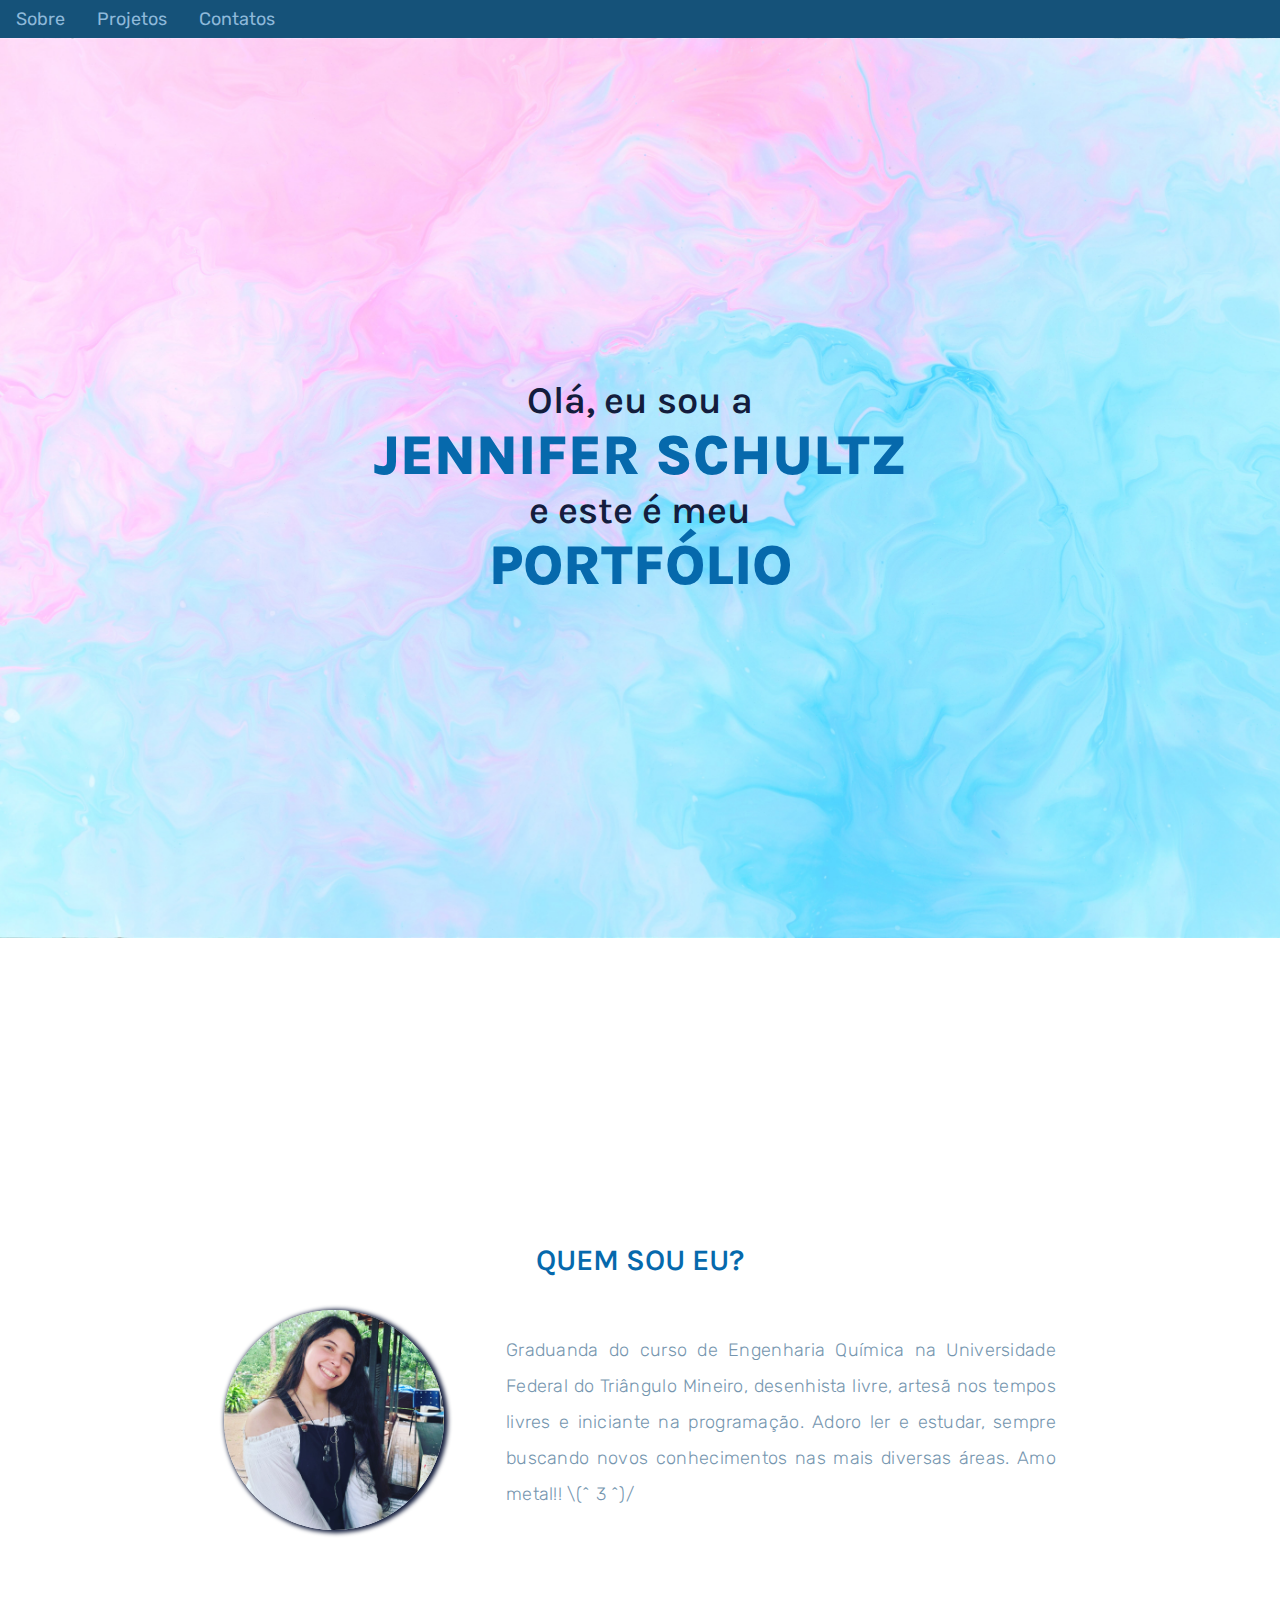
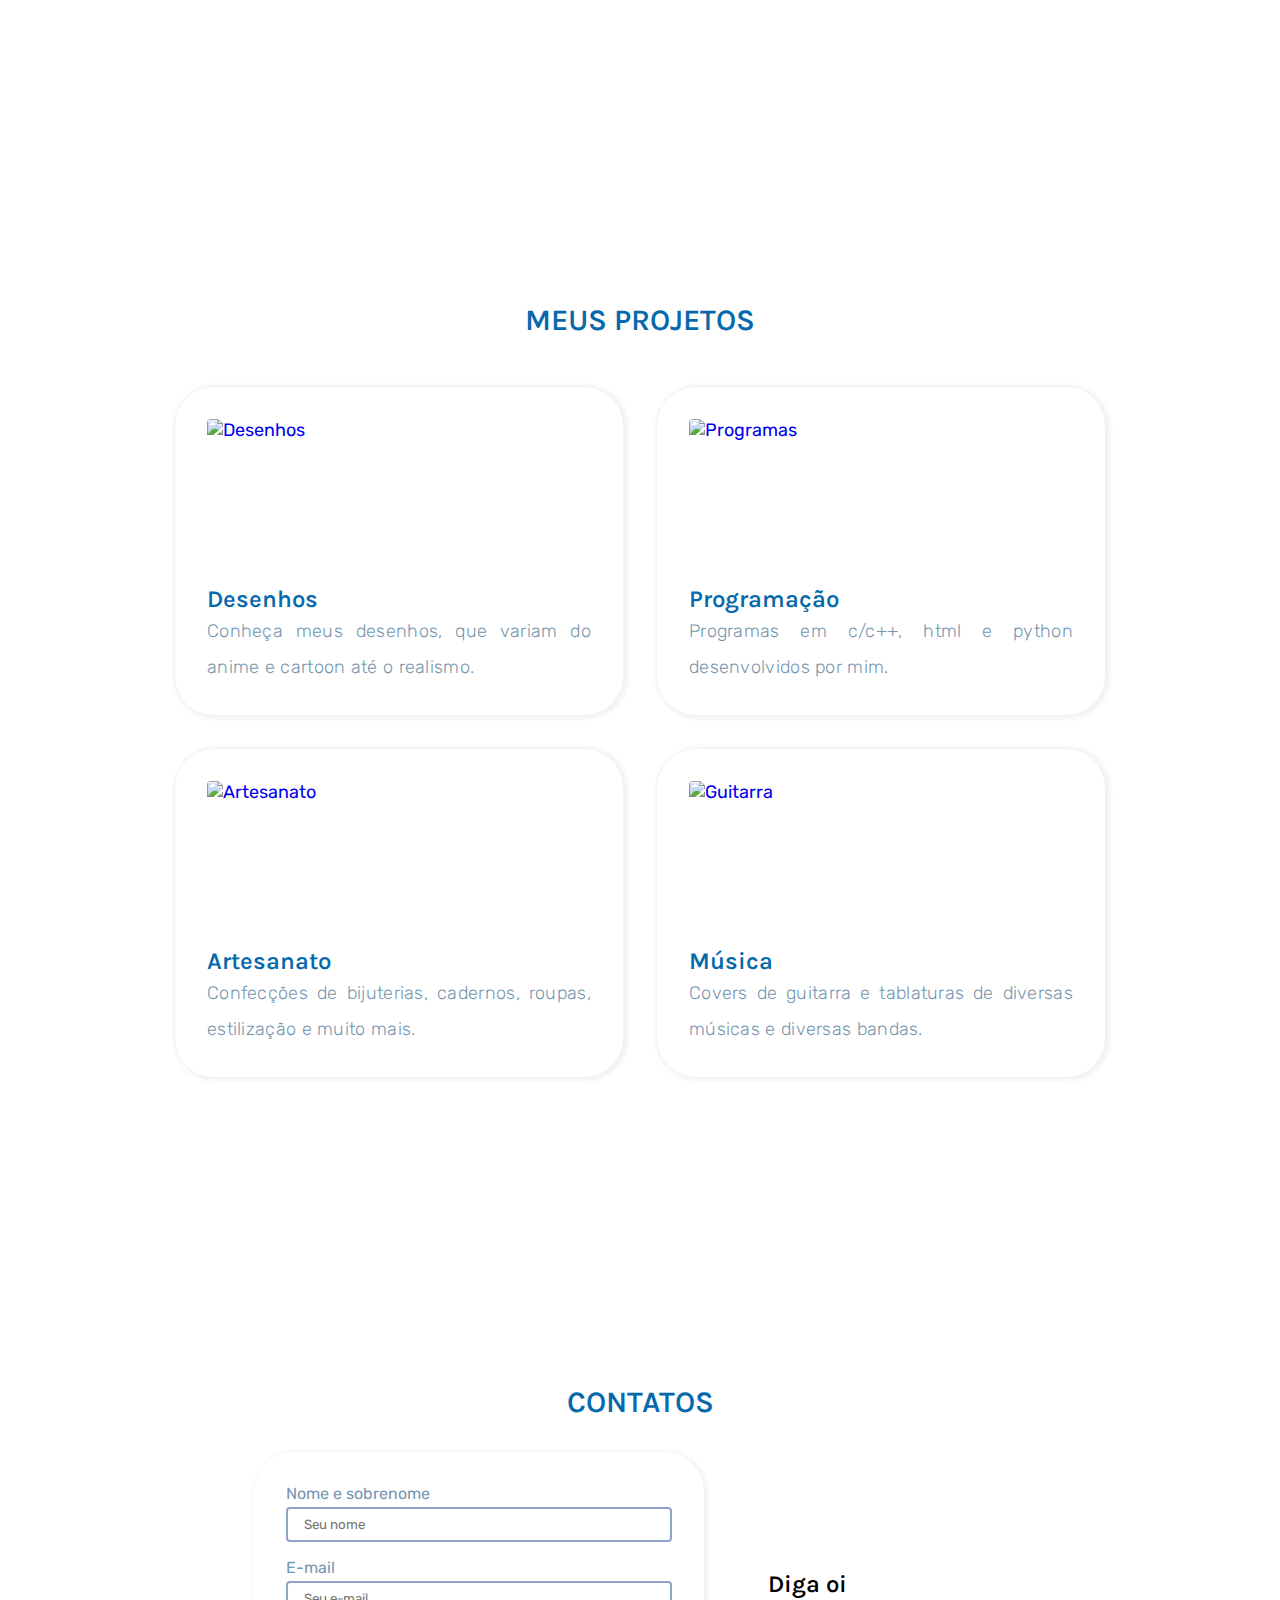
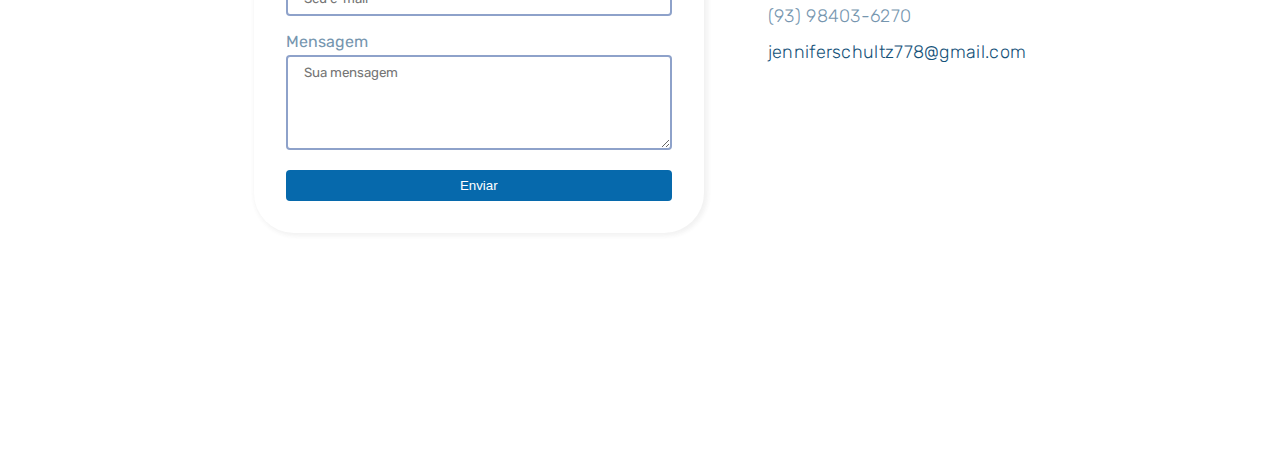
==== index.html @ 792eda5a "Add files via upload" ====
<!DOCTYPE html>
<html lang="en">

<head>
    <meta charset="UTF-8">
    <meta http-equiv="X-UA-Compatible" content="IE=edge">
    <meta name="viewport" content="width=device-width, initial-scale=1.0">
    <title>Jennifer Schultz de Carvalho</title>
    <link rel="stylesheet" href="https://use.fontawesome.com/releases/v5.15.4/css/all.css"
        integrity="sha384-DyZ88mC6Up2uqS4h/KRgHuoeGwBcD4Ng9SiP4dIRy0EXTlnuz47vAwmeGwVChigm" crossorigin="anonymous">
    <link rel="preconnect" href="https://fonts.googleapis.com">
    <link rel="preconnect" href="https://fonts.gstatic.com" crossorigin>
    <link
        href="https://fonts.googleapis.com/css2?family=Karla:wght@300;400;600&family=Rubik:wght@300;400;600&display=swap"
        rel="stylesheet">
    <link rel="stylesheet" href="./css/styles.css">
</head>

<body>

    <nav>
        <ul>
            <li><a href="#about">Sobre</a></li>
            <li><a href="#projects">Projetos</a></li>
            <li><a href="#contacts">Contatos</a></li>

        </ul>
    </nav>

    <section id="home">
        <h1>
            <span>Olá, eu sou a</span>
            <strong>Jennifer Schultz</strong>
            <span>e este é meu</span>
            <strong>portfólio</strong>
        </h1>
    </section>

    <section id="about">
        <h5>Quem sou eu?</h5>
        <div class="about-container">
            <div class="about-image">
                <img src="./assets/me.jpg" alt="Jennifer Schultz de Carvalho" />
            </div>
            <p>
                Graduanda do curso de Engenharia Química na Universidade Federal do Triângulo Mineiro,
                desenhista livre, artesã nos tempos livres e iniciante na programação. Adoro ler e estudar,
                sempre buscando novos conhecimentos nas mais diversas áreas. Amo metal!! \(^ 3 ^)/

            </p>
        </div>

    </section>
    <section id="projects">
        <h5>Meus projetos</h5>

        <div class="container">
            <a target="_blank" href="https://www.google.com" class="card">
                <div class="image-container">
                    <img src="https://images.unsplash.com/photo-1585840887185-dc28a1b86ea0?ixlib=rb-1.2.1&ixid=MnwxMjA3fDB8MHxwaG90by1wYWdlfHx8fGVufDB8fHx8&auto=format&fit=crop&w=870&q=80"
                        alt="Desenhos" />
                </div>
                <h6>Desenhos</h6>
                <p>Conheça meus desenhos, que variam do anime e cartoon até o realismo.</p>
            </a>

            <a target="_blank" href="https://www.google.com" class="card">
                <div class="image-container">
                    <img src="https://images.unsplash.com/photo-1542831371-29b0f74f9713?ixlib=rb-1.2.1&ixid=MnwxMjA3fDB8MHxwaG90by1wYWdlfHx8fGVufDB8fHx8&auto=format&fit=crop&w=870&q=80"
                        alt="Programas" />
                </div>
                <h6>Programação</h6>
                <p>Programas em c/c++, html e python desenvolvidos por mim.</p>
            </a>

            <a target="_blank" href="https://www.google.com" class="card">
                <div class="image-container">
                    <img src="https://images.unsplash.com/photo-1513785077084-84adb77e90ab?ixlib=rb-1.2.1&ixid=MnwxMjA3fDB8MHxzZWFyY2h8MXx8YXJ0ZXNhbmFsfGVufDB8fDB8fA%3D%3D&auto=format&fit=crop&w=500&q=60"
                        alt="Artesanato" />
                </div>
                <h6>Artesanato</h6>
                <p>Confecções de bijuterias, cadernos, roupas, estilização e muito mais. </p>
            </a>

            <a target="_blank" href="https://www.google.com" class="card">
                <div class="image-container">
                    <img src="https://images.unsplash.com/photo-1564186763535-ebb21ef5277f?ixlib=rb-1.2.1&ixid=MnwxMjA3fDB8MHxzZWFyY2h8NXx8ZWxlY3RyaWMlMjBndWl0YXJ8ZW58MHx8MHx8&auto=format&fit=crop&w=500&q=60"
                        alt="Guitarra" />
                </div>
                <h6>Música</h6>
                <p>Covers de guitarra e tablaturas de diversas músicas e diversas bandas. </p>
            </a>

        </div>
    </section>

    <section id="contacts">
        <h5>Contatos</h5>
        <div class="contacts-container">
            <form action="https://formspree.io/f/moqravdk" method="POST">
                <div class="input-container">
                    <label for="name">Nome e sobrenome</label>
                    <input type="text" name="name" id="name" placeholder="Seu nome" />
                </div>

                <div class="input-container">
                    <label for="email">E-mail</label>
                    <input type="email" name="email" id="email" placeholder="Seu e-mail" />
                </div>

                <div class="text-area-container">
                    <label for="message">Mensagem</label>
                    <textarea rows="5" name="message" id="message" placeholder="Sua mensagem"></textarea>
                </div>
                <button type="submit">Enviar</button>
            </form>

            <div class="contacts-content">
                <div class="say-hello">
                    <h6>Diga oi</h6>
                    <p>(93) 98403-6270</p>
                </div>
                <div class="email-plus-links">
                    <p>
                        <a href="mailto:jenniferschultz778@gmail.com" class="contacts-email">
                            <i class="fas fa-arrow-right custom-icon"></i>
                            jenniferschultz778@gmail.com
                        </a>
                    </p>

                    <ul>
                        <li><a target="_blank" href="https://www.instagram.com/gwenhwyfar_s2/" rel="noopener"
                                class="fab fa-instagram"></a>
                        </li>
                        <li><a target="_blank" href="https://www.facebook.com/jennifer.schultz.5283/" rel="noopener"
                                class="fab fa-facebook"></a></li>
                        <li><a target="_blank" href="https://twitter.com/JyittetheRed" rel="noopener"
                                class="fab fa-twitter"></a></li>
                        <li><a target="_blank" href="https://github.com/JenniferSchultz" rel="noopener"
                                class="fab fa-github"></a></li>
                        <li><a target="_blank"
                                href="https://www.linkedin.com/in/jennifer-schultz-de-carvalho-9207b3168?lipi=urn%3Ali%3Apage%3Ad_flagship3_profile_view_base_contact_details%3BLw28sNIQTjGxJJdbSM0dmw%3D%3D"
                                rel="noopener" class="fab fa-linkedin"></a></li>
                    </ul>

                </div>

            </div>
        </div>
    </section>

    <button onclick="toTop()" id="to-top-btn"><i class="fas fa-arrow-up"></i></button>

    <script src="js/main.js"></script>
</body>

</html>
---- css/styles.css ----
/* CSS HEX */
/* https://coolors.co/bee9e8-62b6cb-1b4965-cae9ff-5fa8d3 */
/* CSS HEX */
/*
--powder-blue: #bee9e8ff;
--maximum-blue: #62b6cbff;
--indigo-dye: #1b4965ff;
--columbia-blue: #cae9ffff;
--carolina-blue: #5fa8d3ff;

/*https://coolors.co/ef798a-f7a9a8-7d82b8-613f75-e5c3d1 */
/* CSS HEX */
/*
--ultra-red: #ef798aff;
--pastel-pink: #f7a9a8ff;
--middle-blue-purple: #7d82b8ff;
--cyber-grape: #613f75ff;
--queen-pink: #e5c3d1ff;  

-> Cores antes:
--primary-color:           #0669ac;
    --primary-color-light: #42a6e9;
    --white-color:         #ffffff;
    --p-color:             #7696af; 
    --p-color-light:       #8eb9da;
    --menu-bg-color:       #155279;
    --gray-color:          #8da1cafd;
    --dark-color:          #131d3d;
    --dark-shadow-color:   #3d3d3d11;
    --dark-shadow-light:   #0a101a15;

*/

/* CSS Variables*/

:root {
    --primary-color:       #0669ac;
    --primary-color-light: #42a6e9;
    --white-color:         #ffffff;
    --background:          #0c1947;
    --p-color:             #7696af; 
    --p-color-light:       #8eb9da;
    --menu-bg-color:       #155279;
    --gray-color:          #8da1cafd;
    --dark-color:          #131d3d;
    --dark-shadow-color:   #3d3d3d11;
    --dark-shadow-light:   #0a101a15;
    --black-color:         #000000;

    /* typography*/
    --heading-font-family: 'Karla', sans-serif;
    --base-font-family: 'Rubik', sans-serif;
    --font-weight-bold:   600;
    --font-weight-normal: 400;
    --font-weight-light:  300;

    --h1-font-size:               56px;
    --h2-font-size:               48px;
    --h3-font-size:               38px;
    --h4-font-size:               34px;
    --h5-font-size:               30px;
    --h6-font-size:               24px;
    --p-font-size:                18px;
    --base-font-size:             16px;
    --button-font-size:           20px;

    /* borders */
    --border-radius-large:        100%;
    --border-radius-medium:       80px;
    --border-radius-small:        40px;
    --border-radius-mini:         4px;
    
}

/*==== Typography ====*/
body{
    font-family: var(--base-font-family);
    background: var(--white-color);
}

h1, h2, h3, h4, h5, h6 {
    font-family: var(--heading-font-family);
}

h1 {
    font-size: var(--h1-font-size);
}

h2 {
    font-size: var(--h2-font-size);
}

h3 {
    font-size: var(--h3-font-size);
}

h4 {
    font-size: var(--h4-font-size);
}

h5 {
    font-size: var(--h5-font-size);
}

h6 {
    font-size: var(--h6-font-size);
}

h1, h2, h3, h4, h5, h6 {
    font-weight: var(--font-weight-bold);
} 

p {
    font-size: var(--p-font-size);
    font-weight: var(--font-weight-light);
    line-height: 2em;
    letter-spacing: 0.3px;
    color: var(--p-color);
    text-align: justify;
    text-justify: inter-word;
}

a{
    font-size: var(--p-font-size);
    font-family: var(--base-font-family);
}

input, textarea {
    font-family: var(--base-font-family);
}

/*==== CSS Reset ==== */
* {
   padding: 0;
   margin: 0;
   box-sizing: border-box;
}

/*==== Global ====*/
a {
    text-decoration: none;
}
ul, ol {
    list-style: none;
}

html {
    scroll-behavior: smooth;
}

section {
    min-height: 100vh;
    padding: 64px 16px; /* padding: top-bottom left-right */
    display: flex;
    flex-direction: column;
    justify-content: center;
    align-items: center;
}

/*==== Nav Bar ====*/
nav{
    background: var(--menu-bg-color);
    width: 100%;
    display: flex;
    align-items: center;
    justify-content: flex-start;
}

nav ul {
    height: 100%;
    width: 100%;
    display: flex;
    align-items: center;
    justify-content: flex-start;

}

nav ul li {
    padding: 8px 16px;
}

nav ul li a {
    color: var(--p-color-light);
    transition: 300ms;
}

nav ul li a:hover {
    color: var(--white-color);
}

/* === Home ===*/
#home {
    background-image: url('../assets/cover4.jpg');
    background-repeat: no-repeat;
    background-position: center;
    background-size: cover;
}

#home h1 {
    display: flex;
    flex-direction: column;
    justify-content: center;
    align-items: center;
    text-align: center;
}

#home h1 span {
    font-size: var(--h3-font-size);
    color: var(--dark-color);
}

#home h1 strong {
    font-size: var(--h1-font-size);
    text-transform: uppercase;
    color: var(--primary-color);

}

/*==== About ====*/
#about h5 {
    text-align: center;
    margin-bottom: 32px;
    text-transform: uppercase;
    color: var(--primary-color);

}

#about .about-container {
    display: grid;
    grid-template-columns: 250px 550px;
    column-gap: 32px;
    justify-content: center;
    align-items: center;
}

@media (max-width: 900px) {
    #about .about-container {
        display: block;
        width: 90%;
    }

    #about .about-container .about-image {
        text-align: center;
        margin-bottom: 16px;
    }
}


#about .about-container .about-image img {
width: 220px;
height: 220px;
border-radius: var(--border-radius-large);
box-shadow: 2px 1px 4px 2px var(--dark-color); /* horizontal vertical spreed grossura*/
object-fit: cover;
}

/*==== Projects ====*/
#projects h5 {
    text-align: center;
    margin-bottom: 32px;
    text-transform: uppercase;
    color: var(--primary-color);
}

#projects .container {
    display: flex;
    flex-wrap: wrap; 
    justify-content: center;
    align-items: center;
}
#projects .container .card {
    padding: 32px 32px;
    border-radius: var(--border-radius-small);
    box-shadow: 2px 1px 4px 2px var(--dark-shadow-color);
    border: 1px solid var(--dark-shadow-color);
    height: 330px;
    max-width: 450px;
    margin: 16px;
    transition: 300ms;
    
}

#projects .container .card .image-container {
    width: 100%;
    height: 150px;

}

#projects .container .card .image-container img {
    width: 100%;
    height: 100%;
    object-fit: cover;
    border-radius: var(--border-radius-mini);
}

#projects .container .card h6 {
   width: 100%;
   color: var(--primary-color);
   margin-top: 16px;
}
#projects .container .card:hover {
    transform: translateY(-16px);
    box-shadow: 2px 1px 4px 2px var(--dark-shadow-light);
}
/*==== Contacts ====*/
#contacts h5 {
    text-align: center;
    margin-bottom: 32px;
    text-transform: uppercase;
    width: 100%;
    color: var(--primary-color);
}
#contacts .contacts-container {
    display: grid;
    grid-template-columns: 450px auto;
    column-gap: 64px;
    justify-content: center;
    align-items: center;
    width: 100%;
}

@media (max-width: 900px) {
    #contacts .contacts-container {
        display: block;
        width: 90%;
    }

}


#contacts form {
   border: none;
   box-shadow: 2px 1px 4px 2px var(--dark-shadow-color);
   border-radius: var(--border-radius-small);
   padding: 32px;
}

#contacts .input-container {
    display: flex;
    flex-direction: column;
    justify-content: flex-start;
}

#contacts label {
    color: var(--p-color);
}

#contacts input, textarea {
    padding: 8px 16px;
    border: 2px solid var(--gray-color);
    border-radius: var(--border-radius-mini);
    outline: 0;
    transition: 300ms;
    margin-top: 4px;
    margin-bottom: 16px;
}

#contacts textarea {
    width: 100%;
}

#contacts textarea:focus,
#contacts input:focus {
    border-color: var(--primary-color);
}

#contacts button {
    border-radius: var(--border-radius-mini);
    background-color: var(--primary-color);
    padding: 8px 16px;
    color: var(--white-color);
    border: none;
    width: 100%;
    transition: 300ms;
}

#contacts button:hover {
    background-color: var(--primary-color-light);
}


#contacts .contacts-email {
    color: var(--menu-bg-color);
    font-weight: 300;
}

#contacts ul {
    margin: 8px 0;
    display: flex;
    justify-content: flex-start;
    align-items: center;

}

#contacts ul a {
    color: var(--primary-color-light);
    font-size: var(--h6-font-size);
    margin: 5px 20px 5px 0;
    transition: 300ms;
}

#contacts ul a:hover {
    color: var(--dark-color);
    transform: translateY(-4px);
}

@media (max-width: 900px) {
    #contacts .contacts-content {
        margin: 64px 0;
        display: flex;
        flex-wrap: wrap;
        justify-content: space-between;
        align-items: center;
        
    }
    #contacts .contacts-content ul {
        margin: 0;
        justify-content: space-around;
        align-items: center;
    }

    #contacts .contacts-content ul a {
        margin: 0;
    }
}

@media (max-width: 500px) {
    #contacts .contacts-content ul {
        margin: 0;
        justify-content: space-between;
    }
}


/*==== Scroll to top ====*/
#to-top-btn {
    width: 48px;
    height: 48px;
    position: fixed;
    display: none;
    bottom: 20px;
    right: 20px;
    z-index: 99;
    border: none;
    outline: none;
    background: var(--primary-color);
    color: var(--white-color);
    cursor: pointer;
    padding: 15px;
    border-radius: var(--border-radius-large);
    font-size: var(--p-font-size);
    transition: 300ms;
    justify-content: center;
}

#to-top-btn:hover {
    background-color: var(--dark-color);
}
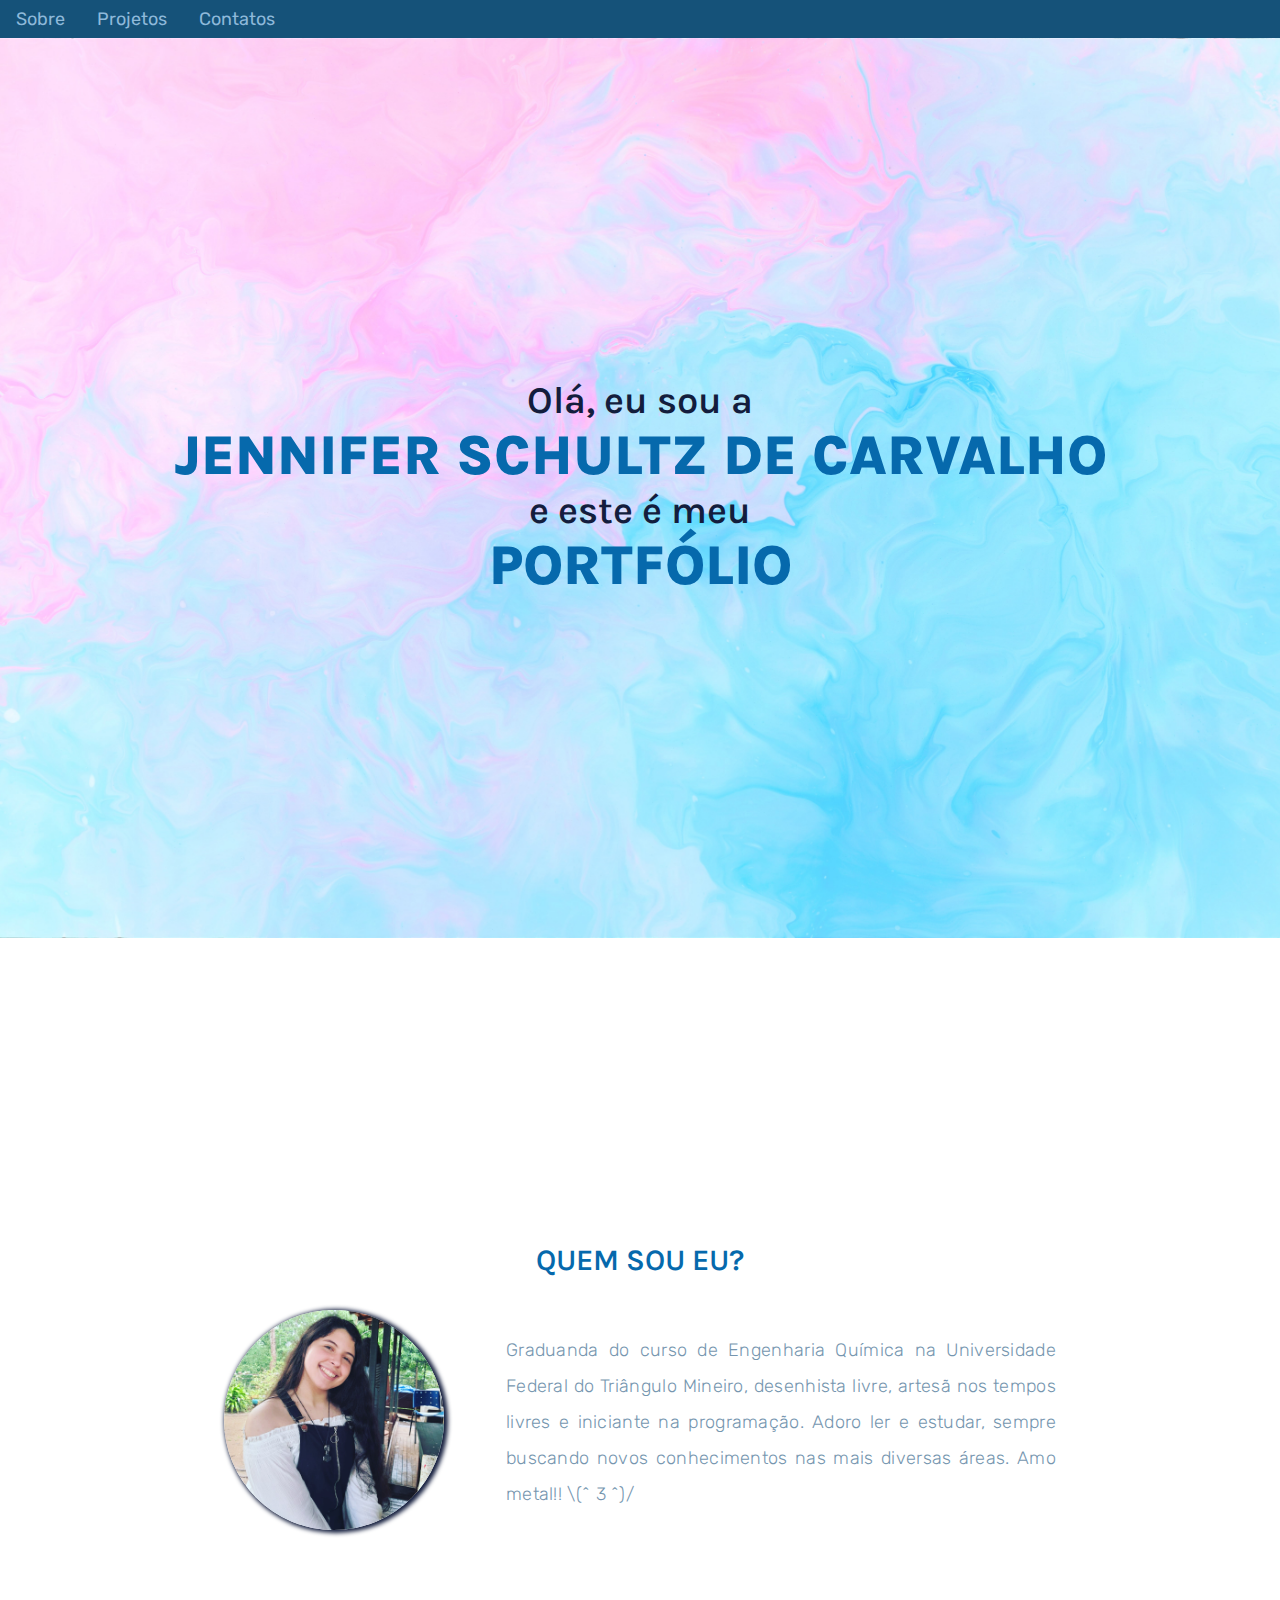
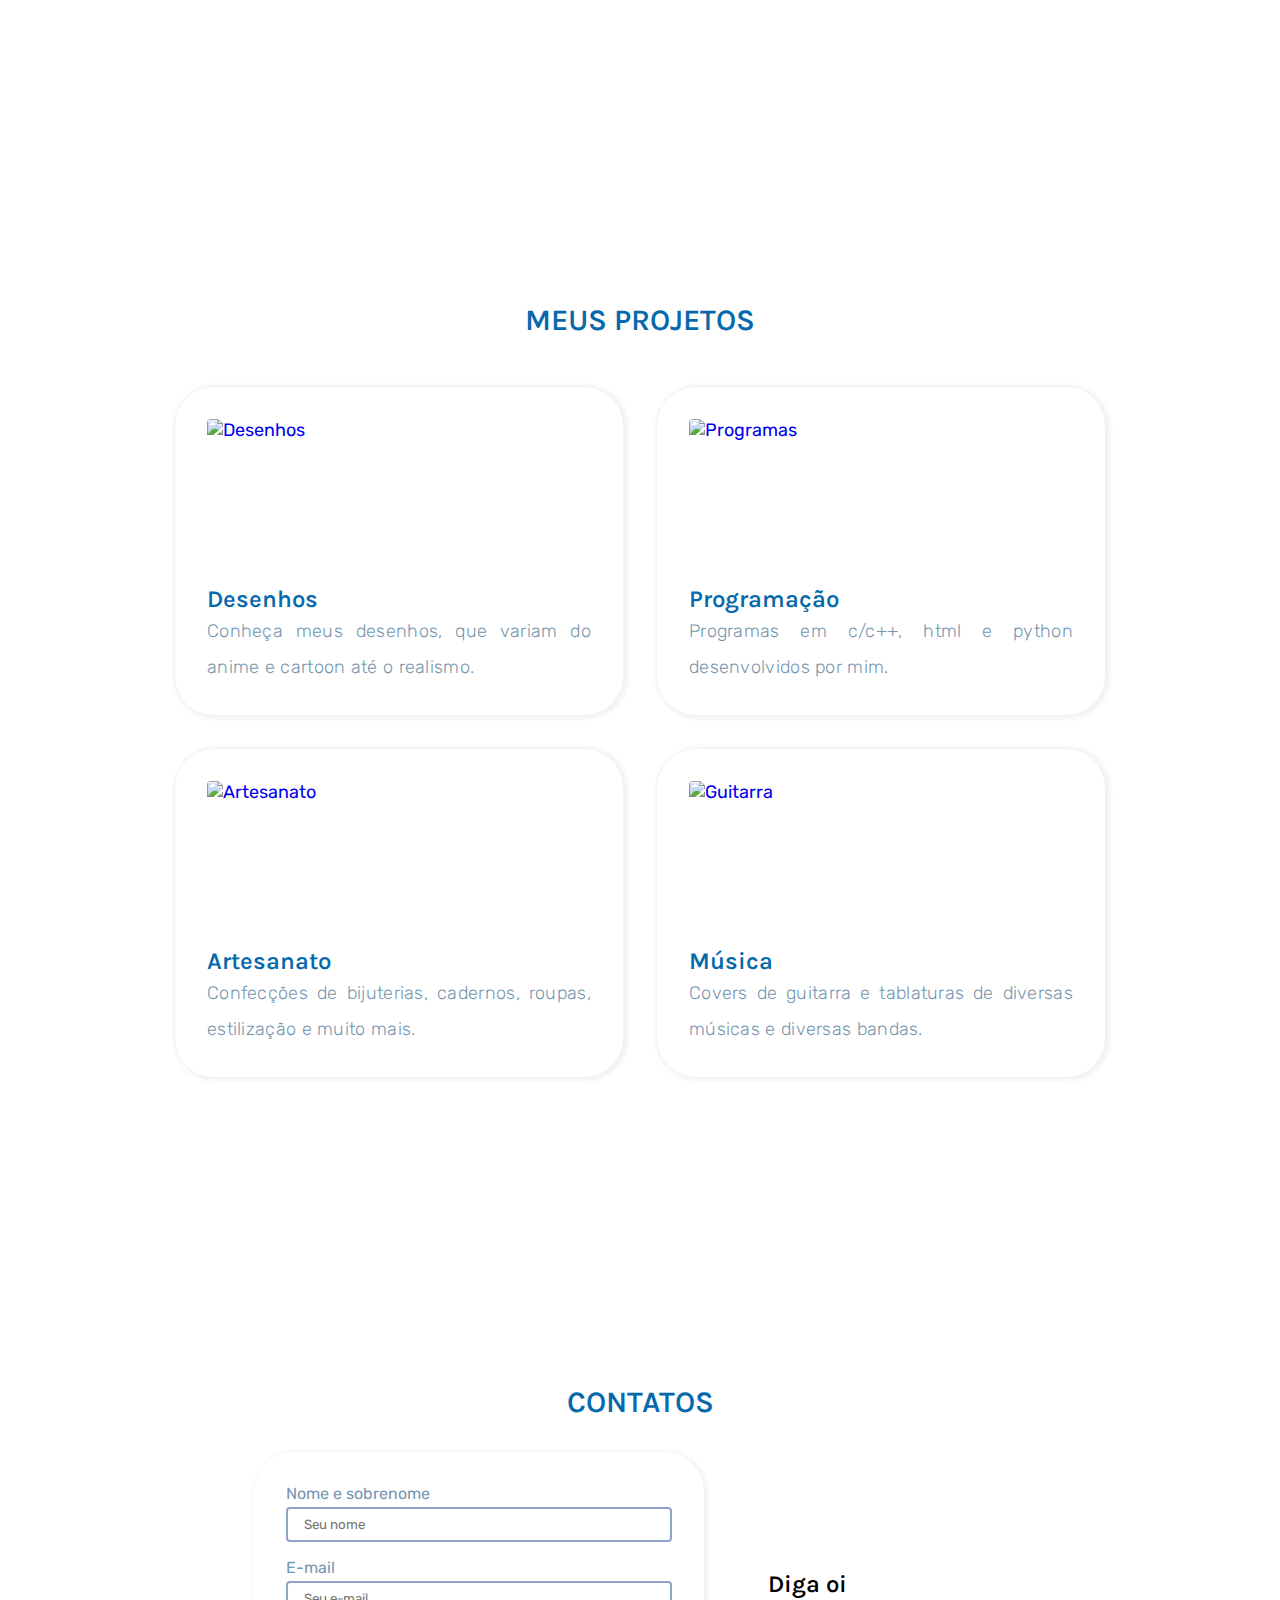
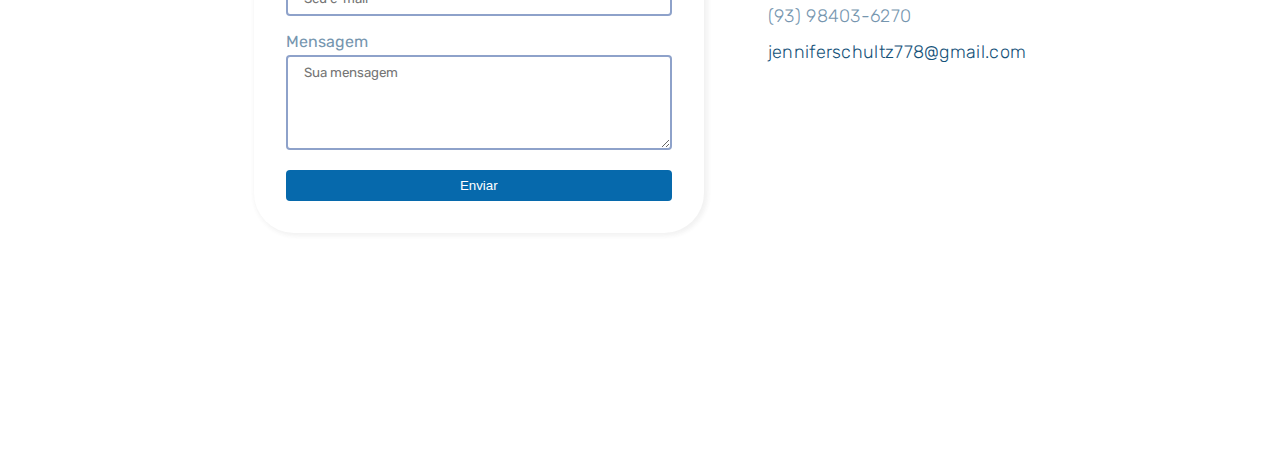
==== commit 87b7489c: "Update index.html" ====
--- a/index.html
+++ b/index.html
@@ -30,7 +30,7 @@
     <section id="home">
         <h1>
             <span>Olá, eu sou a</span>
-            <strong>Jennifer Schultz</strong>
+            <strong>Jennifer Schultz de Carvalho</strong>
             <span>e este é meu</span>
             <strong>portfólio</strong>
         </h1>
@@ -154,4 +154,4 @@
     <script src="js/main.js"></script>
 </body>
 
-</html>+</html>
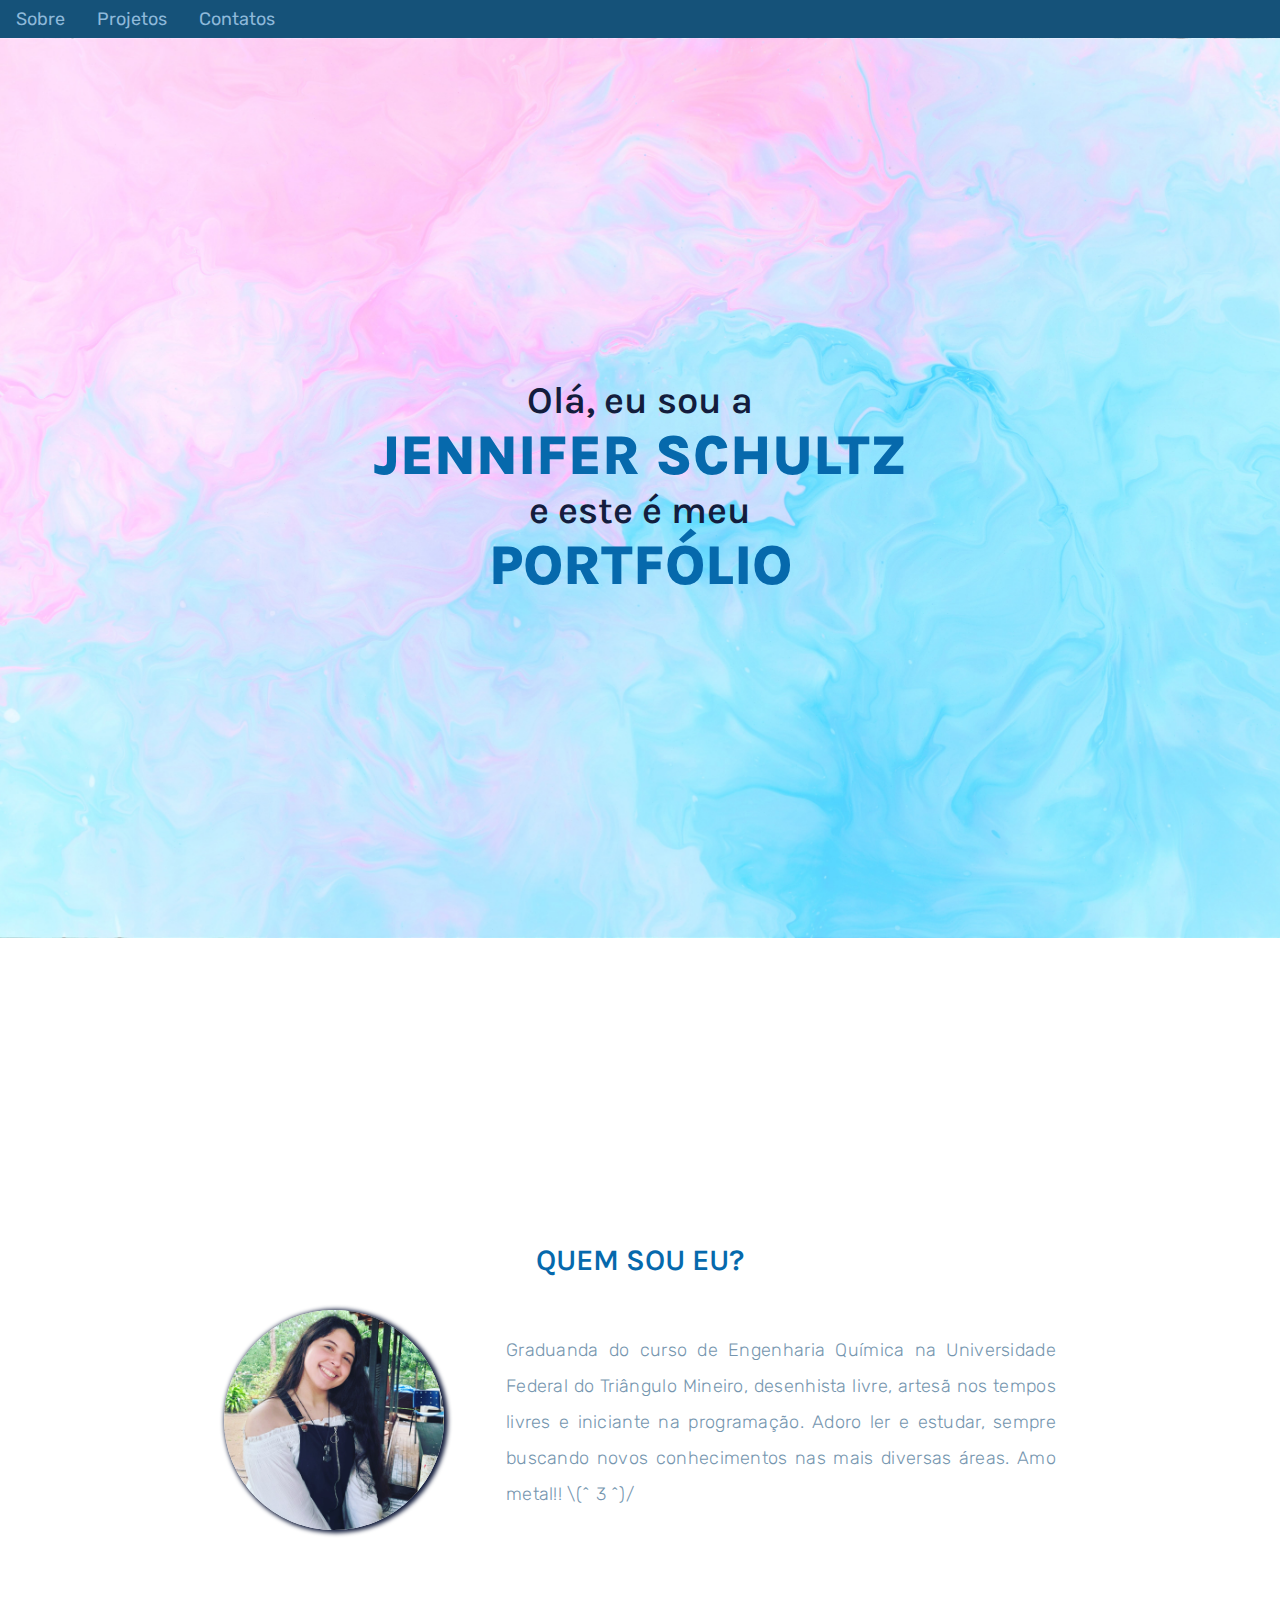
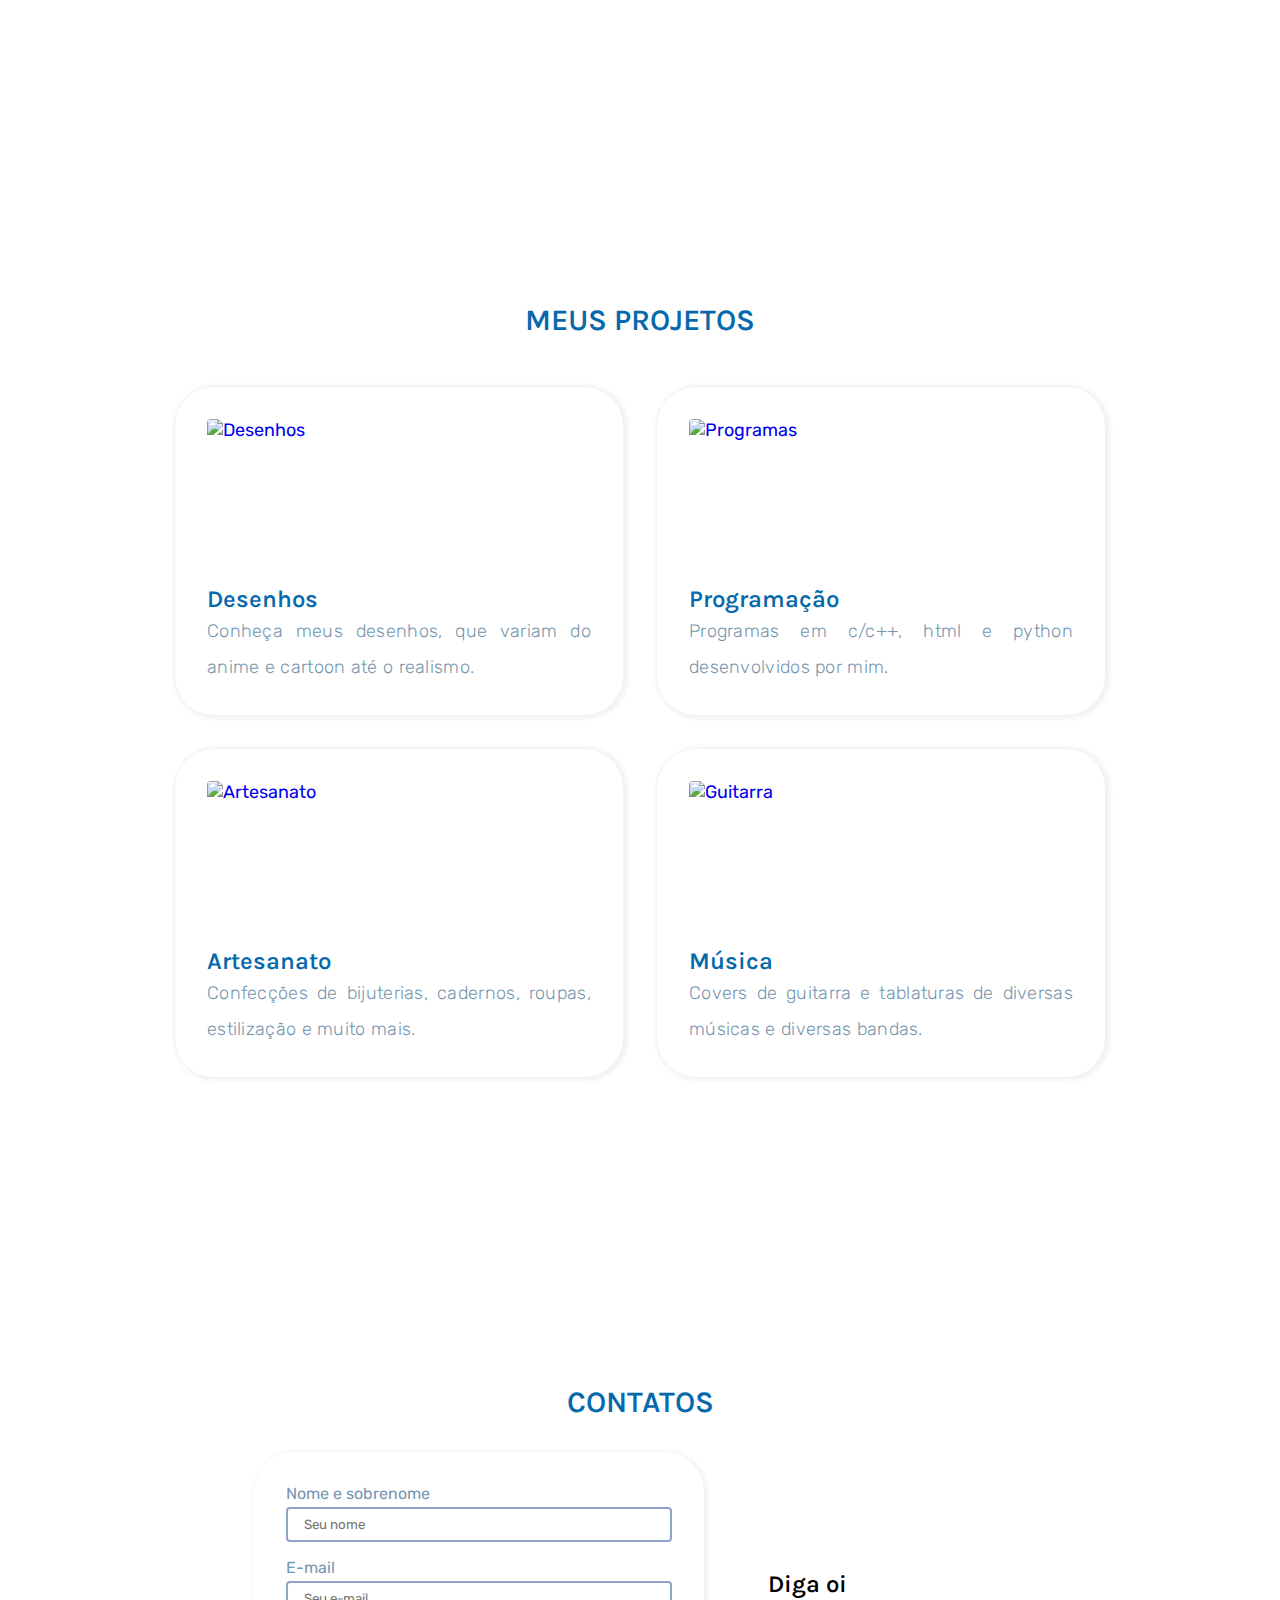
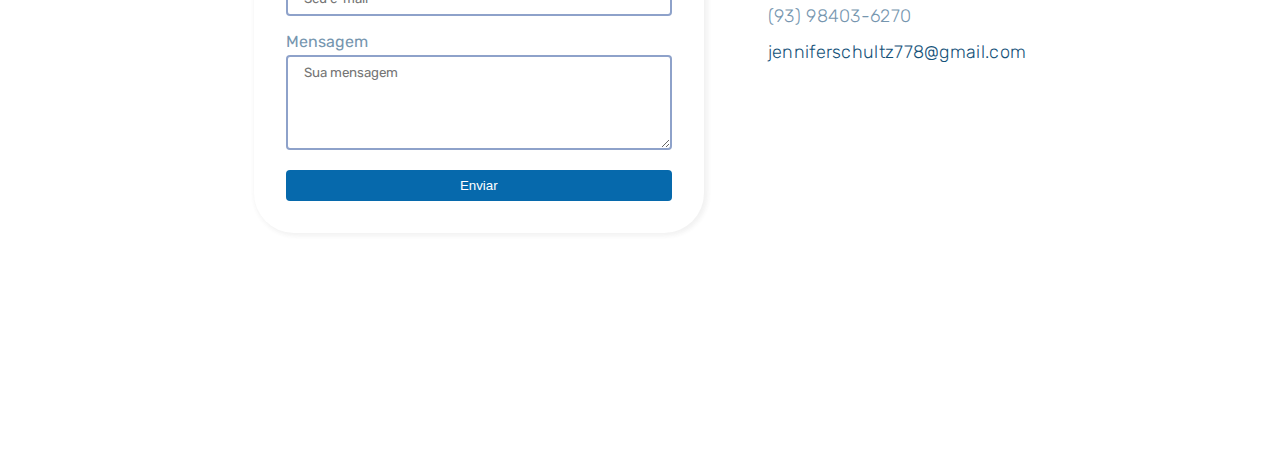
==== commit 1fede896: "Update index.html" ====
--- a/index.html
+++ b/index.html
@@ -30,7 +30,7 @@
     <section id="home">
         <h1>
             <span>Olá, eu sou a</span>
-            <strong>Jennifer Schultz de Carvalho</strong>
+            <strong>Jennifer Schultz </strong>
             <span>e este é meu</span>
             <strong>portfólio</strong>
         </h1>
@@ -129,7 +129,7 @@
                     </p>
 
                     <ul>
-                        <li><a target="_blank" href="https://www.instagram.com/gwenhwyfar_s2/" rel="noopener"
+                        <li><a target="_blank" href="https://www.instagram.com/pandoraa._s2/" rel="noopener"
                                 class="fab fa-instagram"></a>
                         </li>
                         <li><a target="_blank" href="https://www.facebook.com/jennifer.schultz.5283/" rel="noopener"
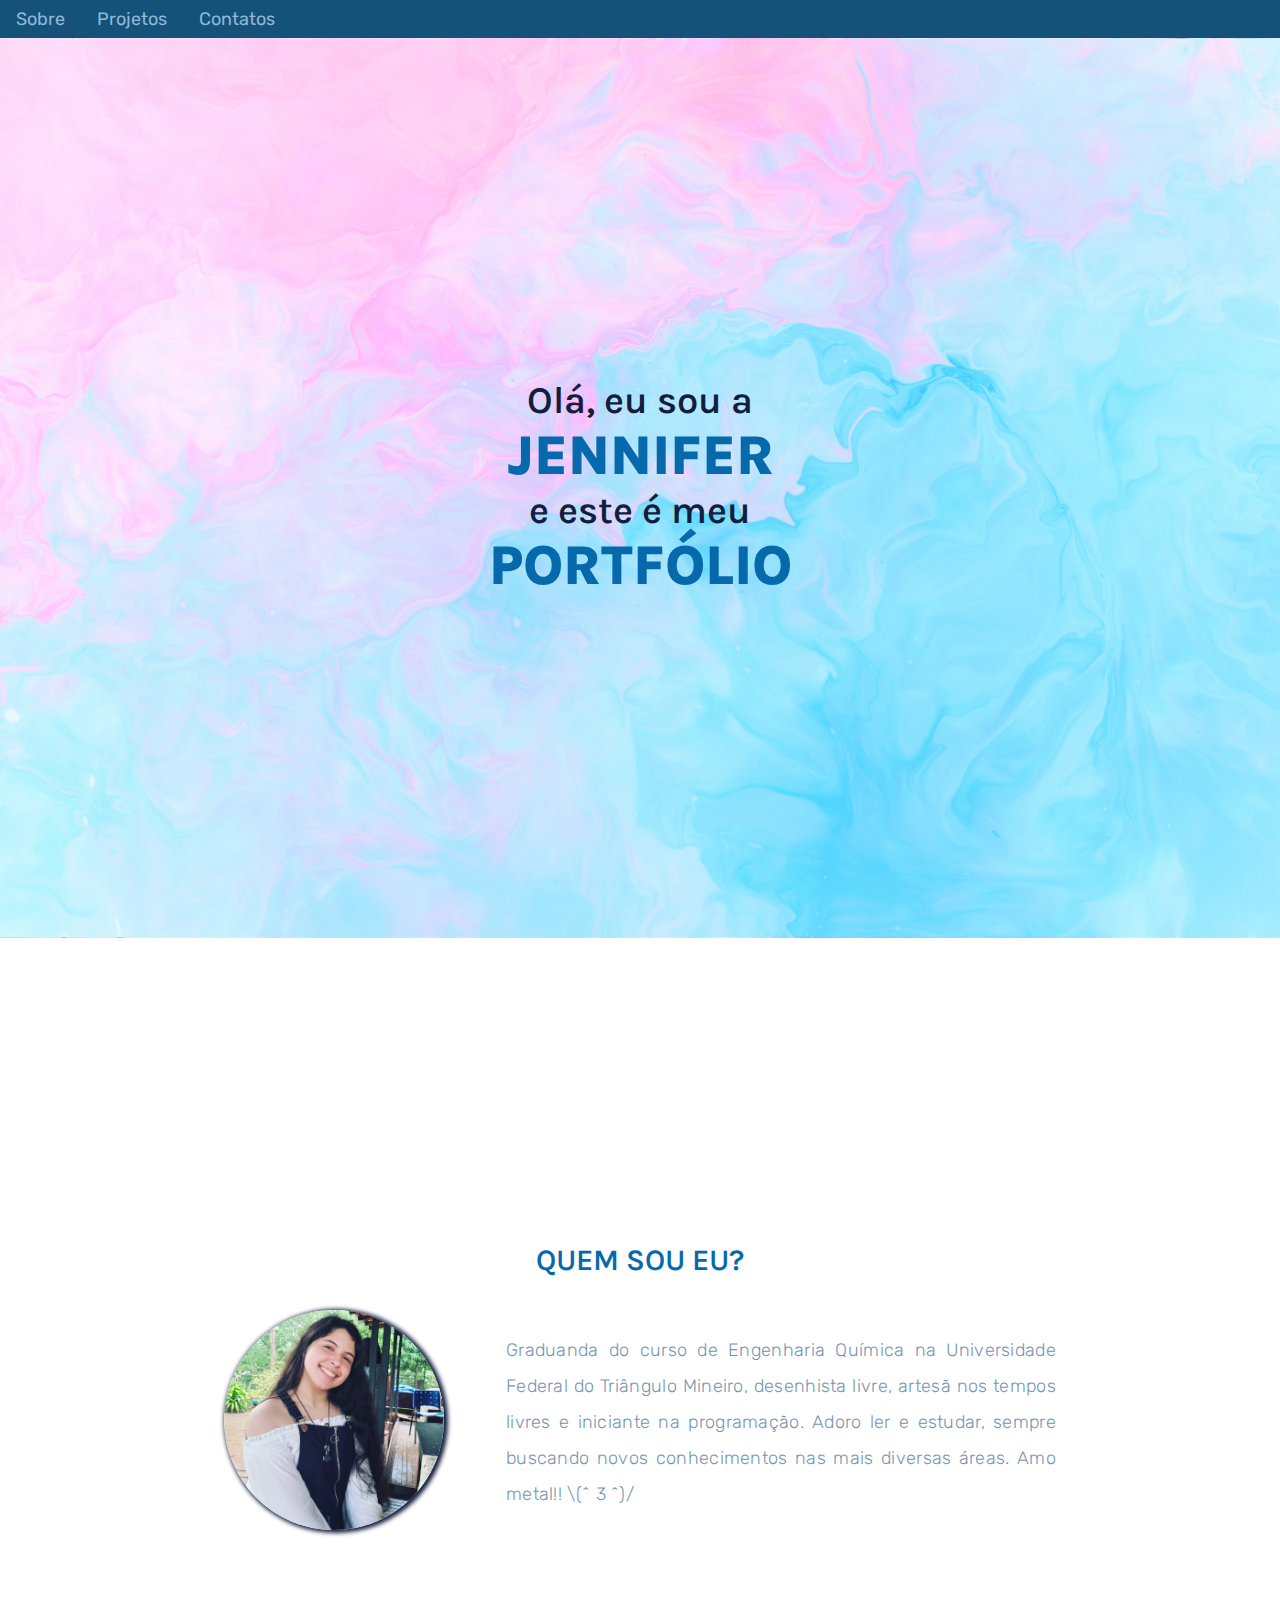
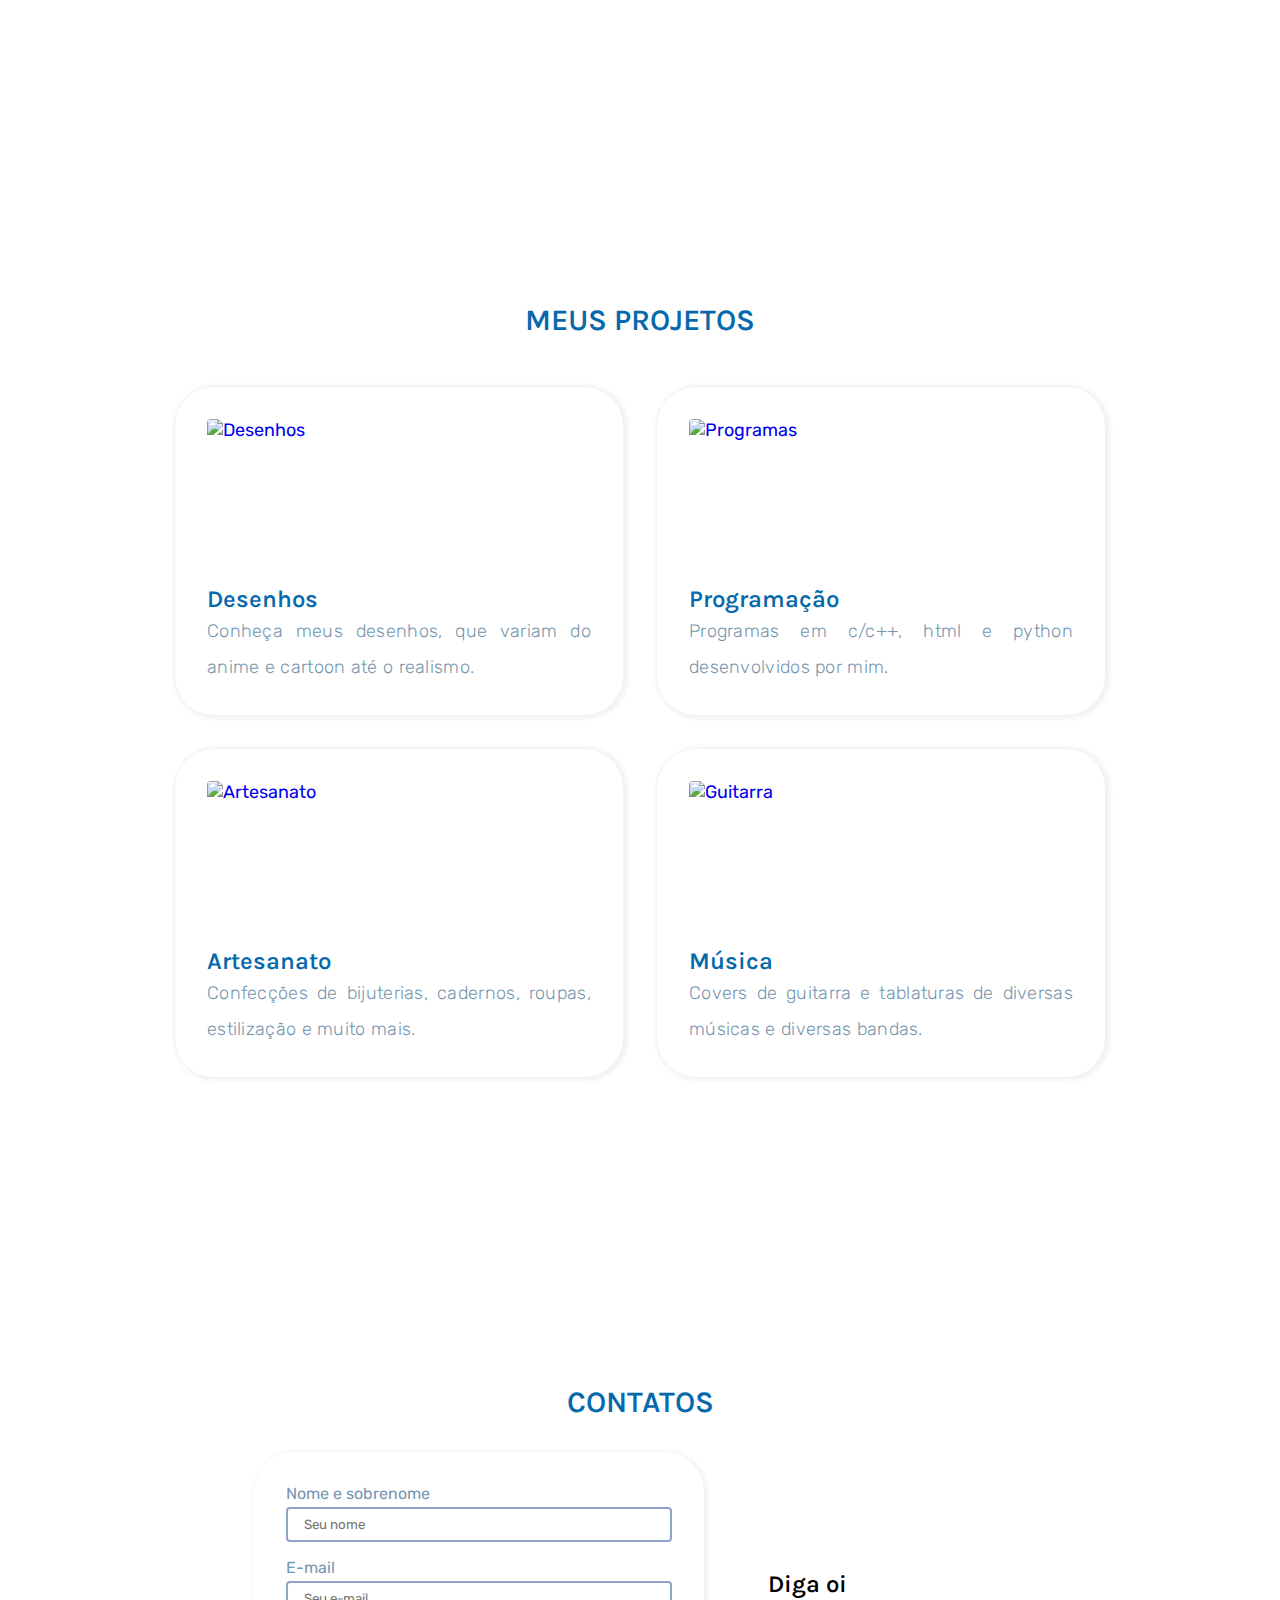
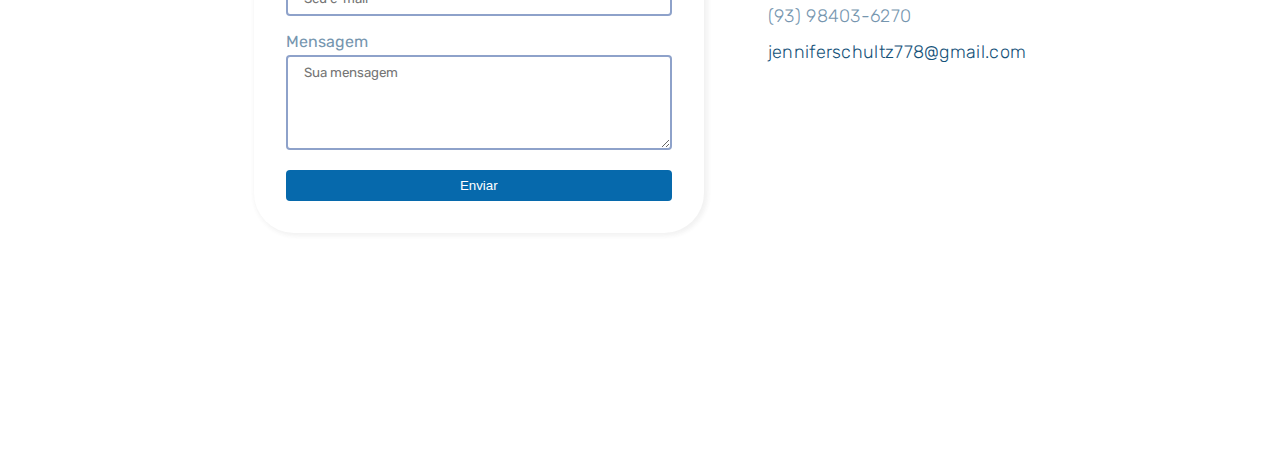
==== commit 34e12779: "Update index.html" ====
--- a/index.html
+++ b/index.html
@@ -30,7 +30,7 @@
     <section id="home">
         <h1>
             <span>Olá, eu sou a</span>
-            <strong>Jennifer Schultz </strong>
+            <strong>Jennifer</strong>
             <span>e este é meu</span>
             <strong>portfólio</strong>
         </h1>
